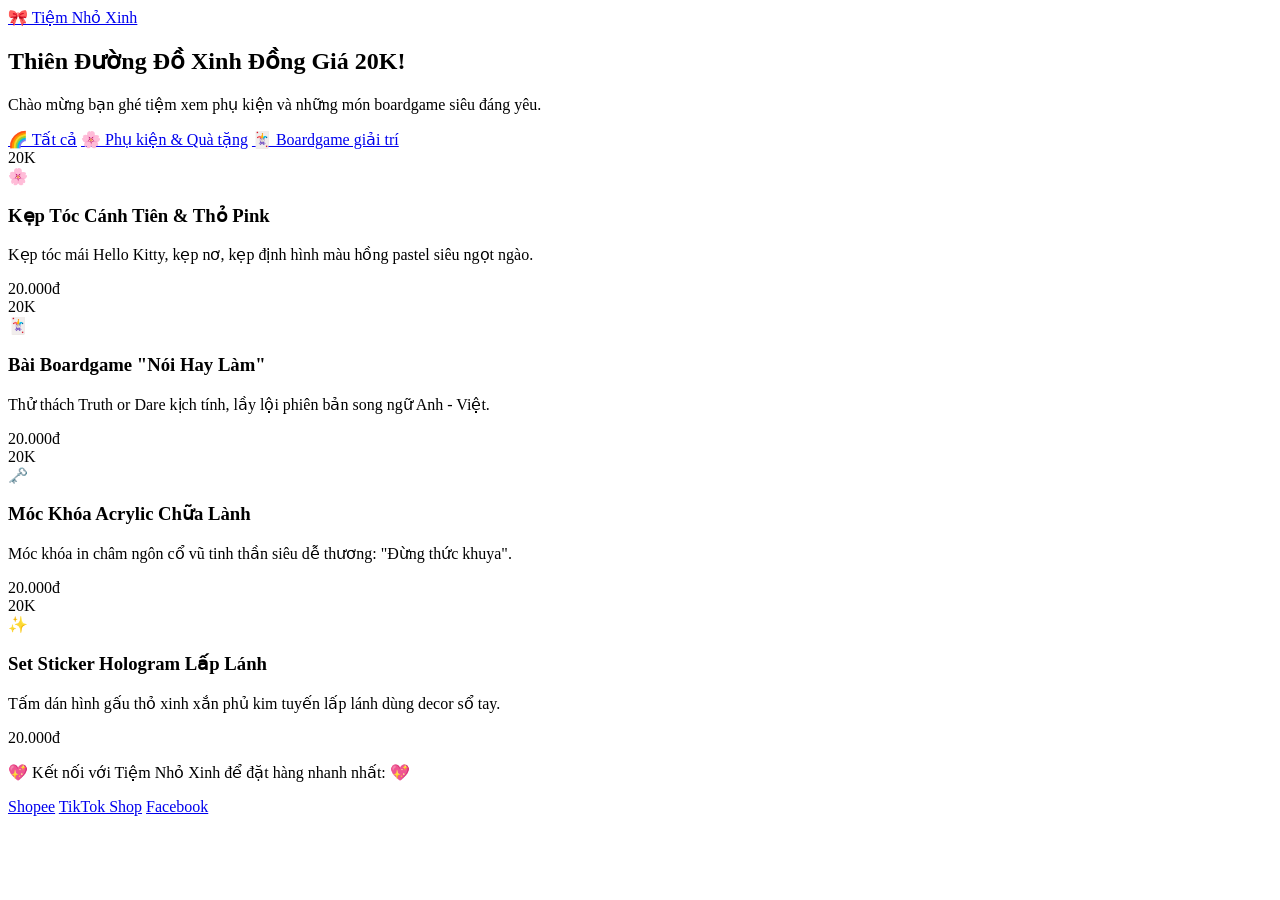
==== index.html @ ef21ab39 "Create index.html" ====
<!DOCTYPE html>
<html lang="vi">
<head>
    <meta charset="UTF-8">
    <meta name="viewport" content="width=device-width, initial-scale=1.0">
    <title>Tiệm Nhỏ Xinh - Tất Cả Sản Phẩm</title>
    <link rel="stylesheet" href="style.css">
</head>
<body>

    <header>
        <a href="index.html" class="brand-name">🎀 Tiệm Nhỏ Xinh</a>
    </header>

    <section class="hero">
        <h2>Thiên Đường Đồ Xinh Đồng Giá 20K!</h2>
        <p>Chào mừng bạn ghé tiệm xem phụ kiện và những món boardgame siêu đáng yêu.</p>
    </section>

    <div class="container">
        <div class="tab-container">
            <a href="index.html" class="tab-btn active">🌈 Tất cả</a>
            <a href="phukien.html" class="tab-btn">🌸 Phụ kiện & Quà tặng</a>
            <a href="boardgame.html" class="tab-btn">🃏 Boardgame giải trí</a>
        </div>

        <div class="products-grid">
            <div class="product-card">
                <span class="badge-price">20K</span>
                <div class="product-image-box">🌸</div>
                <div class="product-info">
                    <h3>Kẹp Tóc Cánh Tiên & Thỏ Pink</h3>
                    <p>Kẹp tóc mái Hello Kitty, kẹp nơ, kẹp định hình màu hồng pastel siêu ngọt ngào.</p>
                    <div class="price-tag">20.000đ</div>
                </div>
            </div>
            <div class="product-card">
                <span class="badge-price">20K</span>
                <div class="product-image-box">🃏</div>
                <div class="product-info">
                    <h3>Bài Boardgame "Nói Hay Làm"</h3>
                    <p>Thử thách Truth or Dare kịch tính, lầy lội phiên bản song ngữ Anh - Việt.</p>
                    <div class="price-tag">20.000đ</div>
                </div>
            </div>
            <div class="product-card">
                <span class="badge-price">20K</span>
                <div class="product-image-box">🗝️</div>
                <div class="product-info">
                    <h3>Móc Khóa Acrylic Chữa Lành</h3>
                    <p>Móc khóa in châm ngôn cổ vũ tinh thần siêu dễ thương: "Đừng thức khuya".</p>
                    <div class="price-tag">20.000đ</div>
                </div>
            </div>
            <div class="product-card">
                <span class="badge-price">20K</span>
                <div class="product-image-box">✨</div>
                <div class="product-info">
                    <h3>Set Sticker Hologram Lấp Lánh</h3>
                    <p>Tấm dán hình gấu thỏ xinh xắn phủ kim tuyến lấp lánh dùng decor sổ tay.</p>
                    <div class="price-tag">20.000đ</div>
                </div>
            </div>
        </div>
    </div>

    <footer>
        <p>💖 Kết nối với Tiệm Nhỏ Xinh để đặt hàng nhanh nhất: 💖</p>
        <div class="social-links">
            <a href="#" class="btn-shopee">Shopee</a>
            <a href="#" class="btn-tiktok">TikTok Shop</a>
            <a href="#" class="btn-facebook">Facebook</a>
        </div>
    </footer>

</body>
</html>
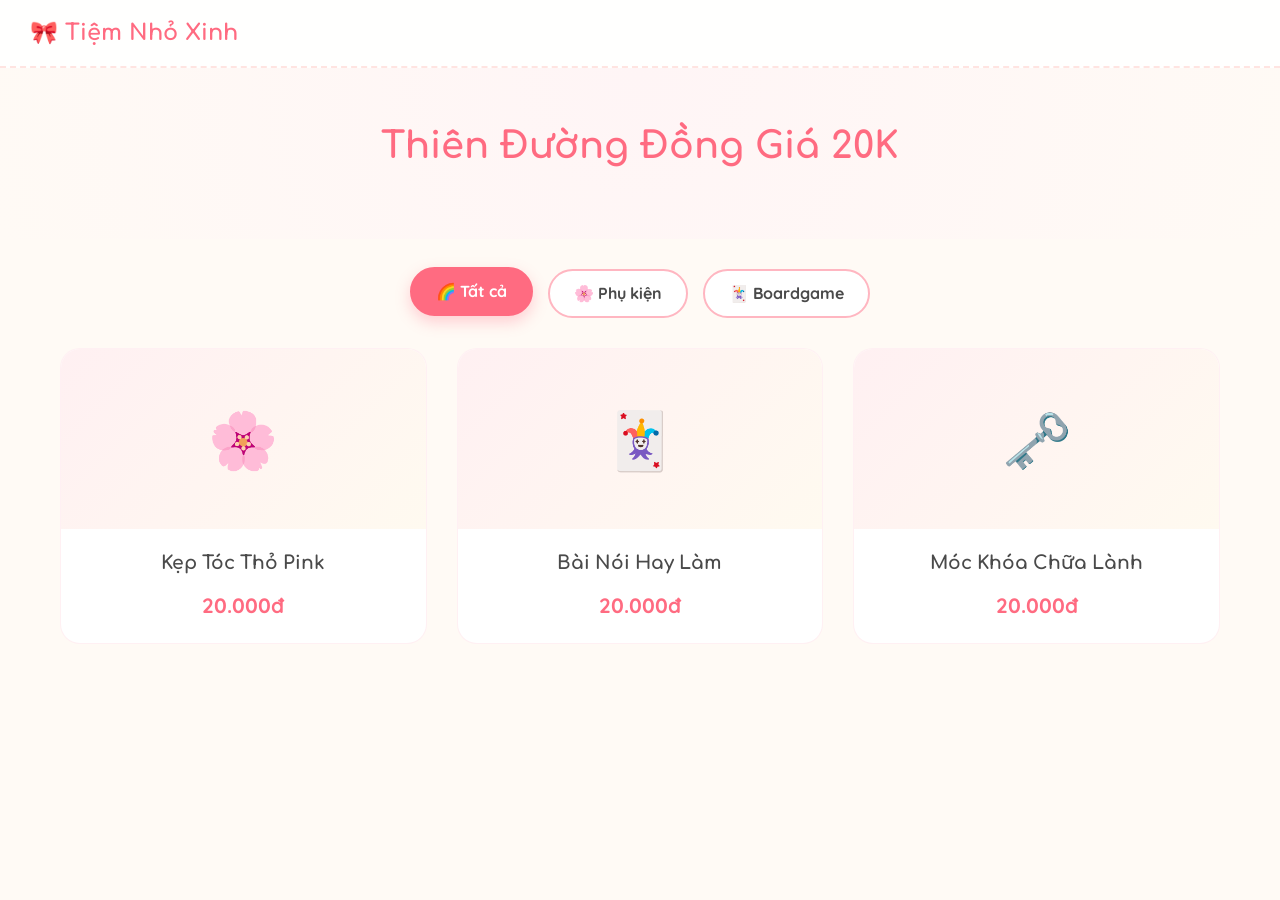
==== commit c9a3c533: "Update index.html" ====
--- a/index.html
+++ b/index.html
@@ -2,77 +2,44 @@
 <html lang="vi">
 <head>
     <meta charset="UTF-8">
-    <meta name="viewport" content="width=device-width, initial-scale=1.0">
-    <title>Tiệm Nhỏ Xinh - Tất Cả Sản Phẩm</title>
+    <title>Tiệm Nhỏ Xinh - Tất Cả</title>
     <link rel="stylesheet" href="style.css">
 </head>
 <body>
-
-    <header>
-        <a href="index.html" class="brand-name">🎀 Tiệm Nhỏ Xinh</a>
-    </header>
-
+    <header><a href="index.html" class="brand-name">🎀 Tiệm Nhỏ Xinh</a></header>
     <section class="hero">
-        <h2>Thiên Đường Đồ Xinh Đồng Giá 20K!</h2>
-        <p>Chào mừng bạn ghé tiệm xem phụ kiện và những món boardgame siêu đáng yêu.</p>
+        <h2>Thiên Đường Đồng Giá 20K</h2>
     </section>
 
     <div class="container">
         <div class="tab-container">
-            <a href="index.html" class="tab-btn active">🌈 Tất cả</a>
-            <a href="phukien.html" class="tab-btn">🌸 Phụ kiện & Quà tặng</a>
-            <a href="boardgame.html" class="tab-btn">🃏 Boardgame giải trí</a>
+            <a href="index.html" class="tab-btn active" id="btn-all">🌈 Tất cả</a>
+            <a href="phukien.html" class="tab-btn" id="btn-pk">🌸 Phụ kiện</a>
+            <a href="boardgame.html" class="tab-btn" id="btn-bg">🃏 Boardgame</a>
         </div>
 
         <div class="products-grid">
             <div class="product-card">
-                <span class="badge-price">20K</span>
                 <div class="product-image-box">🌸</div>
-                <div class="product-info">
-                    <h3>Kẹp Tóc Cánh Tiên & Thỏ Pink</h3>
-                    <p>Kẹp tóc mái Hello Kitty, kẹp nơ, kẹp định hình màu hồng pastel siêu ngọt ngào.</p>
-                    <div class="price-tag">20.000đ</div>
-                </div>
+                <div class="product-info"><h3>Kẹp Tóc Thỏ Pink</h3><div class="price-tag">20.000đ</div></div>
             </div>
             <div class="product-card">
-                <span class="badge-price">20K</span>
                 <div class="product-image-box">🃏</div>
-                <div class="product-info">
-                    <h3>Bài Boardgame "Nói Hay Làm"</h3>
-                    <p>Thử thách Truth or Dare kịch tính, lầy lội phiên bản song ngữ Anh - Việt.</p>
-                    <div class="price-tag">20.000đ</div>
-                </div>
+                <div class="product-info"><h3>Bài Nói Hay Làm</h3><div class="price-tag">20.000đ</div></div>
             </div>
             <div class="product-card">
-                <span class="badge-price">20K</span>
                 <div class="product-image-box">🗝️</div>
-                <div class="product-info">
-                    <h3>Móc Khóa Acrylic Chữa Lành</h3>
-                    <p>Móc khóa in châm ngôn cổ vũ tinh thần siêu dễ thương: "Đừng thức khuya".</p>
-                    <div class="price-tag">20.000đ</div>
-                </div>
-            </div>
-            <div class="product-card">
-                <span class="badge-price">20K</span>
-                <div class="product-image-box">✨</div>
-                <div class="product-info">
-                    <h3>Set Sticker Hologram Lấp Lánh</h3>
-                    <p>Tấm dán hình gấu thỏ xinh xắn phủ kim tuyến lấp lánh dùng decor sổ tay.</p>
-                    <div class="price-tag">20.000đ</div>
-                </div>
+                <div class="product-info"><h3>Móc Khóa Chữa Lành</h3><div class="price-tag">20.000đ</div></div>
             </div>
         </div>
     </div>
 
-    <footer>
-        <p>💖 Kết nối với Tiệm Nhỏ Xinh để đặt hàng nhanh nhất: 💖</p>
-        <div class="social-links">
-            <a href="#" class="btn-shopee">Shopee</a>
-            <a href="#" class="btn-tiktok">TikTok Shop</a>
-            <a href="#" class="btn-facebook">Facebook</a>
-        </div>
-    </footer>
-
+    <script>
+        document.querySelectorAll('.tab-btn').forEach(btn => {
+            btn.addEventListener('click', function() {
+                this.style.transform = 'scale(0.95)';
+            });
+        });
+    </script>
 </body>
 </html>
-
--- a/style.css
+++ b/style.css
@@ -0,0 +1,142 @@
+@import url('https://fonts.googleapis.com/css2?family=Comfortaa:wght@400;700&family=Quicksand:wght@500;700&display=swap');
+
+* {
+    margin: 0;
+    padding: 0;
+    box-sizing: border-box;
+    font-family: 'Quicksand', sans-serif;
+}
+
+:root {
+    --primary-pink: #ffb6c1;    
+    --accent-pink: #ff6b81;     
+    --bg-creamy: #fffaf5;       
+    --text-dark: #4a4a4a;       
+    --card-shadow: 0 10px 25px rgba(255, 182, 193, 0.25); 
+}
+
+body {
+    background-color: var(--bg-creamy);
+    color: var(--text-dark);
+    line-height: 1.6;
+}
+
+h1, h2, h3, .brand-name {
+    font-family: 'Comfortaa', cursive;
+    font-weight: 700;
+}
+
+header {
+    background: rgba(255, 255, 255, 0.9);
+    backdrop-filter: blur(10px);
+    -webkit-backdrop-filter: blur(10px);
+    padding: 15px 30px;
+    display: flex;
+    justify-content: space-between;
+    align-items: center;
+    position: sticky;
+    top: 0;
+    z-index: 1000;
+    border-bottom: 2px dashed #ffe4e1;
+}
+
+.brand-name {
+    color: var(--accent-pink);
+    font-size: 1.4rem;
+    text-decoration: none;
+}
+
+.hero {
+    text-align: center;
+    padding: 50px 20px;
+    background: radial-gradient(circle at top, #fff5f6 0%, var(--bg-creamy) 100%);
+}
+
+.hero h2 {
+    font-size: 2.3rem;
+    color: var(--accent-pink);
+    margin-bottom: 12px;
+}
+
+.tab-container {
+    display: flex;
+    justify-content: center;
+    gap: 15px;
+    margin: 30px 0;
+}
+
+.tab-btn {
+    display: inline-block;
+    text-decoration: none;
+    background-color: #fff;
+    color: var(--text-dark);
+    border: 2px solid var(--primary-pink);
+    padding: 10px 24px;
+    font-weight: 700;
+    border-radius: 25px;
+    transition: all 0.3s ease;
+}
+
+.tab-btn.active, .tab-btn:hover {
+    background-color: var(--accent-pink);
+    color: #fff;
+    border-color: var(--accent-pink);
+    transform: translateY(-2px);
+    box-shadow: 0 6px 15px rgba(255, 107, 129, 0.3);
+}
+
+.container {
+    max-width: 1200px;
+    margin: 0 auto;
+    padding: 0 20px;
+}
+
+.products-grid {
+    display: grid;
+    grid-template-columns: repeat(auto-fit, minmax(260px, 1fr));
+    gap: 30px;
+}
+
+.product-card {
+    background: #fff;
+    border-radius: 20px;
+    overflow: hidden;
+    border: 1px solid rgba(255, 182, 193, 0.2);
+    transition: all 0.3s ease;
+}
+
+.product-card:hover {
+    transform: translateY(-5px);
+    box-shadow: var(--card-shadow);
+}
+
+.product-image-box {
+    height: 180px;
+    background: linear-gradient(135deg, #fff0f2 0%, #fffaf0 100%);
+    display: flex;
+    align-items: center;
+    justify-content: center;
+    font-size: 3.5rem;
+}
+
+.product-info {
+    padding: 20px;
+    text-align: center;
+}
+
+.price-tag {
+    font-size: 1.3rem;
+    color: var(--accent-pink);
+    font-weight: 700;
+    margin-top: 10px;
+}
+
+footer {
+    background-color: #2d2d2d;
+    color: #fff;
+    padding: 30px 20px;
+    text-align: center;
+    margin-top: 50px;
+    border-top-left-radius: 20px;
+    border-top-right-radius: 20px;
+}
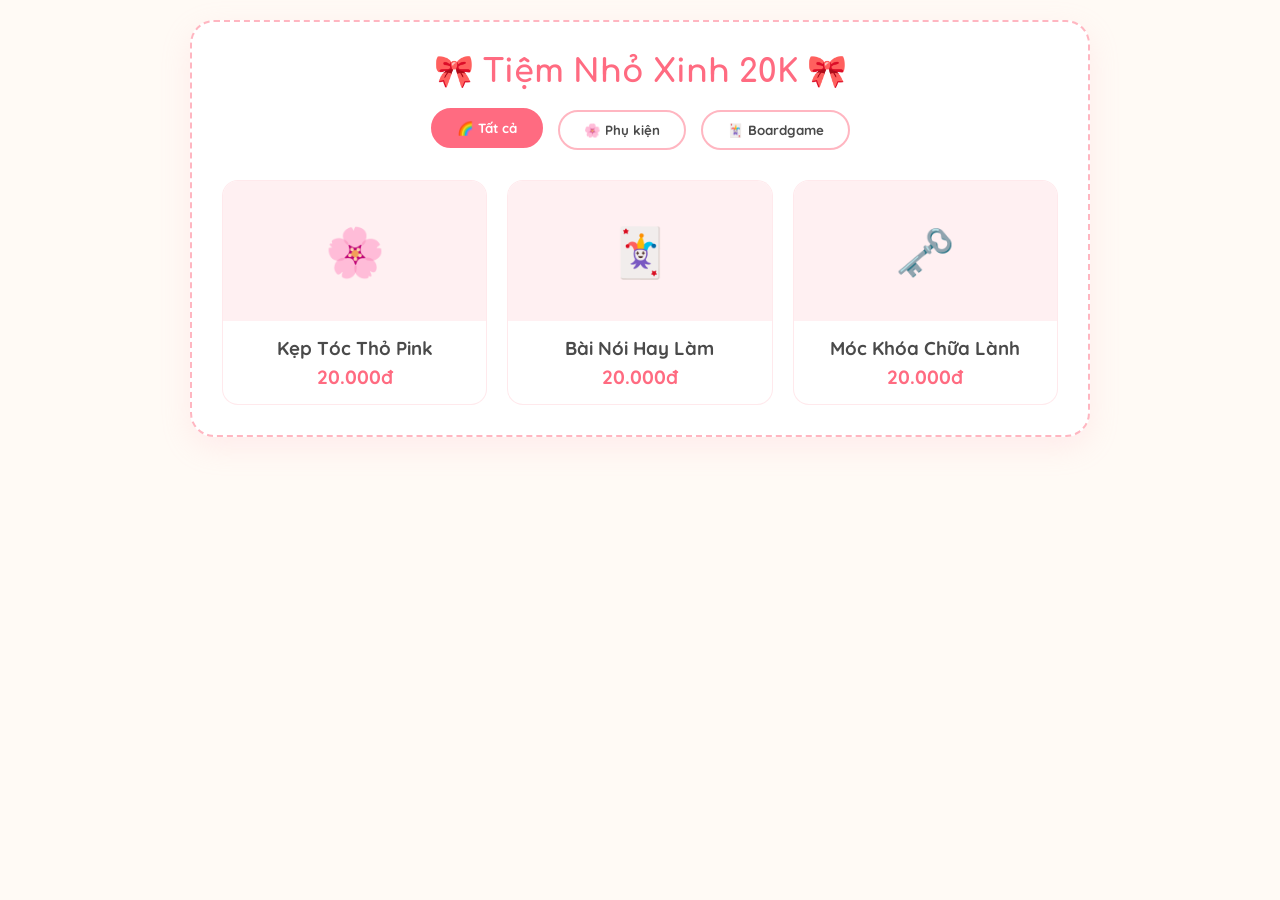
==== commit 9580ce67: "Update index.html" ====
--- a/index.html
+++ b/index.html
@@ -2,44 +2,72 @@
 <html lang="vi">
 <head>
     <meta charset="UTF-8">
-    <title>Tiệm Nhỏ Xinh - Tất Cả</title>
-    <link rel="stylesheet" href="style.css">
+    <meta name="viewport" content="width=device-width, initial-scale=1.0">
+    <title>Tiệm Nhỏ Xinh - Hệ Thống Đa Ngôn Ngữ</title>
+    
+    <style>
+        @import url('https://fonts.googleapis.com/css2?family=Comfortaa:wght@700&family=Quicksand:wght@500;700&display=swap');
+        * { margin: 0; padding: 0; box-sizing: border-box; font-family: 'Quicksand', sans-serif; }
+        body { background-color: #fffaf5; color: #4a4a4a; padding: 20px; }
+        .container { max-width: 900px; margin: 0 auto; background: #fff; padding: 30px; border-radius: 24px; box-shadow: 0 10px 30px rgba(255,182,193,0.2); border: 2px dashed #ffb6c1; }
+        h1 { font-family: 'Comfortaa', cursive; color: #ff6b81; text-align: center; margin-bottom: 20px; }
+        
+        /* 3 Nút chuyển danh mục */
+        .tab-container { display: flex; justify-content: center; gap: 15px; margin-bottom: 30px; }
+        .tab-btn { background: #fff; border: 2px solid #ffb6c1; padding: 10px 24px; font-weight: 700; border-radius: 25px; cursor: pointer; transition: all 0.3s; color: #4a4a4a; }
+        .tab-btn.active, .tab-btn:hover { background: #ff6b81; color: #fff; border-color: #ff6b81; transform: translateY(-2px); }
+        
+        .products-grid { display: grid; grid-template-columns: repeat(auto-fit, minmax(220px, 1fr)); gap: 20px; }
+        .product-card { border: 1px solid rgba(255,182,193,0.3); border-radius: 16px; overflow: hidden; text-align: center; background: #fff; transition: 0.3s; }
+        .product-card:hover { transform: translateY(-5px); box-shadow: 0 8px 20px rgba(0,0,0,0.05); }
+        .img-box { height: 140px; background: #fff0f2; display: flex; align-items: center; justify-content: center; font-size: 3rem; }
+        .info { padding: 15px; }
+        .price { color: #ff6b81; font-weight: 700; font-size: 1.2rem; margin-top: 5px; }
+        .hidden { display: none !important; }
+    </style>
 </head>
 <body>
-    <header><a href="index.html" class="brand-name">🎀 Tiệm Nhỏ Xinh</a></header>
-    <section class="hero">
-        <h2>Thiên Đường Đồng Giá 20K</h2>
-    </section>
 
     <div class="container">
+        <h1>🎀 Tiệm Nhỏ Xinh 20K 🎀</h1>
+        
         <div class="tab-container">
-            <a href="index.html" class="tab-btn active" id="btn-all">🌈 Tất cả</a>
-            <a href="phukien.html" class="tab-btn" id="btn-pk">🌸 Phụ kiện</a>
-            <a href="boardgame.html" class="tab-btn" id="btn-bg">🃏 Boardgame</a>
+            <button class="tab-btn active" onclick="switchTab('all')">🌈 Tất cả</button>
+            <button class="tab-btn" onclick="switchTab('phukien')">🌸 Phụ kiện</button>
+            <button class="tab-btn" onclick="switchTab('boardgame')">🃏 Boardgame</button>
         </div>
 
         <div class="products-grid">
-            <div class="product-card">
-                <div class="product-image-box">🌸</div>
-                <div class="product-info"><h3>Kẹp Tóc Thỏ Pink</h3><div class="price-tag">20.000đ</div></div>
+            <div class="product-card" data-cate="phukien">
+                <div class="img-box">🌸</div>
+                <div class="info"><h3>Kẹp Tóc Thỏ Pink</h3><div class="price">20.000đ</div></div>
             </div>
-            <div class="product-card">
-                <div class="product-image-box">🃏</div>
-                <div class="product-info"><h3>Bài Nói Hay Làm</h3><div class="price-tag">20.000đ</div></div>
+            <div class="product-card" data-cate="boardgame">
+                <div class="img-box">🃏</div>
+                <div class="info"><h3>Bài Nói Hay Làm</h3><div class="price">20.000đ</div></div>
             </div>
-            <div class="product-card">
-                <div class="product-image-box">🗝️</div>
-                <div class="product-info"><h3>Móc Khóa Chữa Lành</h3><div class="price-tag">20.000đ</div></div>
+            <div class="product-card" data-cate="phukien">
+                <div class="img-box">🗝️</div>
+                <div class="info"><h3>Móc Khóa Chữa Lành</h3><div class="price">20.000đ</div></div>
             </div>
         </div>
     </div>
 
     <script>
-        document.querySelectorAll('.tab-btn').forEach(btn => {
-            btn.addEventListener('click', function() {
-                this.style.transform = 'scale(0.95)';
+        function switchTab(category) {
+            // Đổi trạng thái sáng nút màu hồng cho nút được click
+            document.querySelectorAll('.tab-btn').forEach(btn => btn.classList.remove('active'));
+            event.currentTarget.classList.add('active');
+
+            // Lọc sản phẩm tương ứng
+            document.querySelectorAll('.product-card').forEach(card => {
+                if (category === 'all' || card.getAttribute('data-cate') === category) {
+                    card.classList.remove('hidden');
+                } else {
+                    card.classList.add('hidden');
+                }
             });
-        });
+        }
     </script>
 </body>
 </html>
